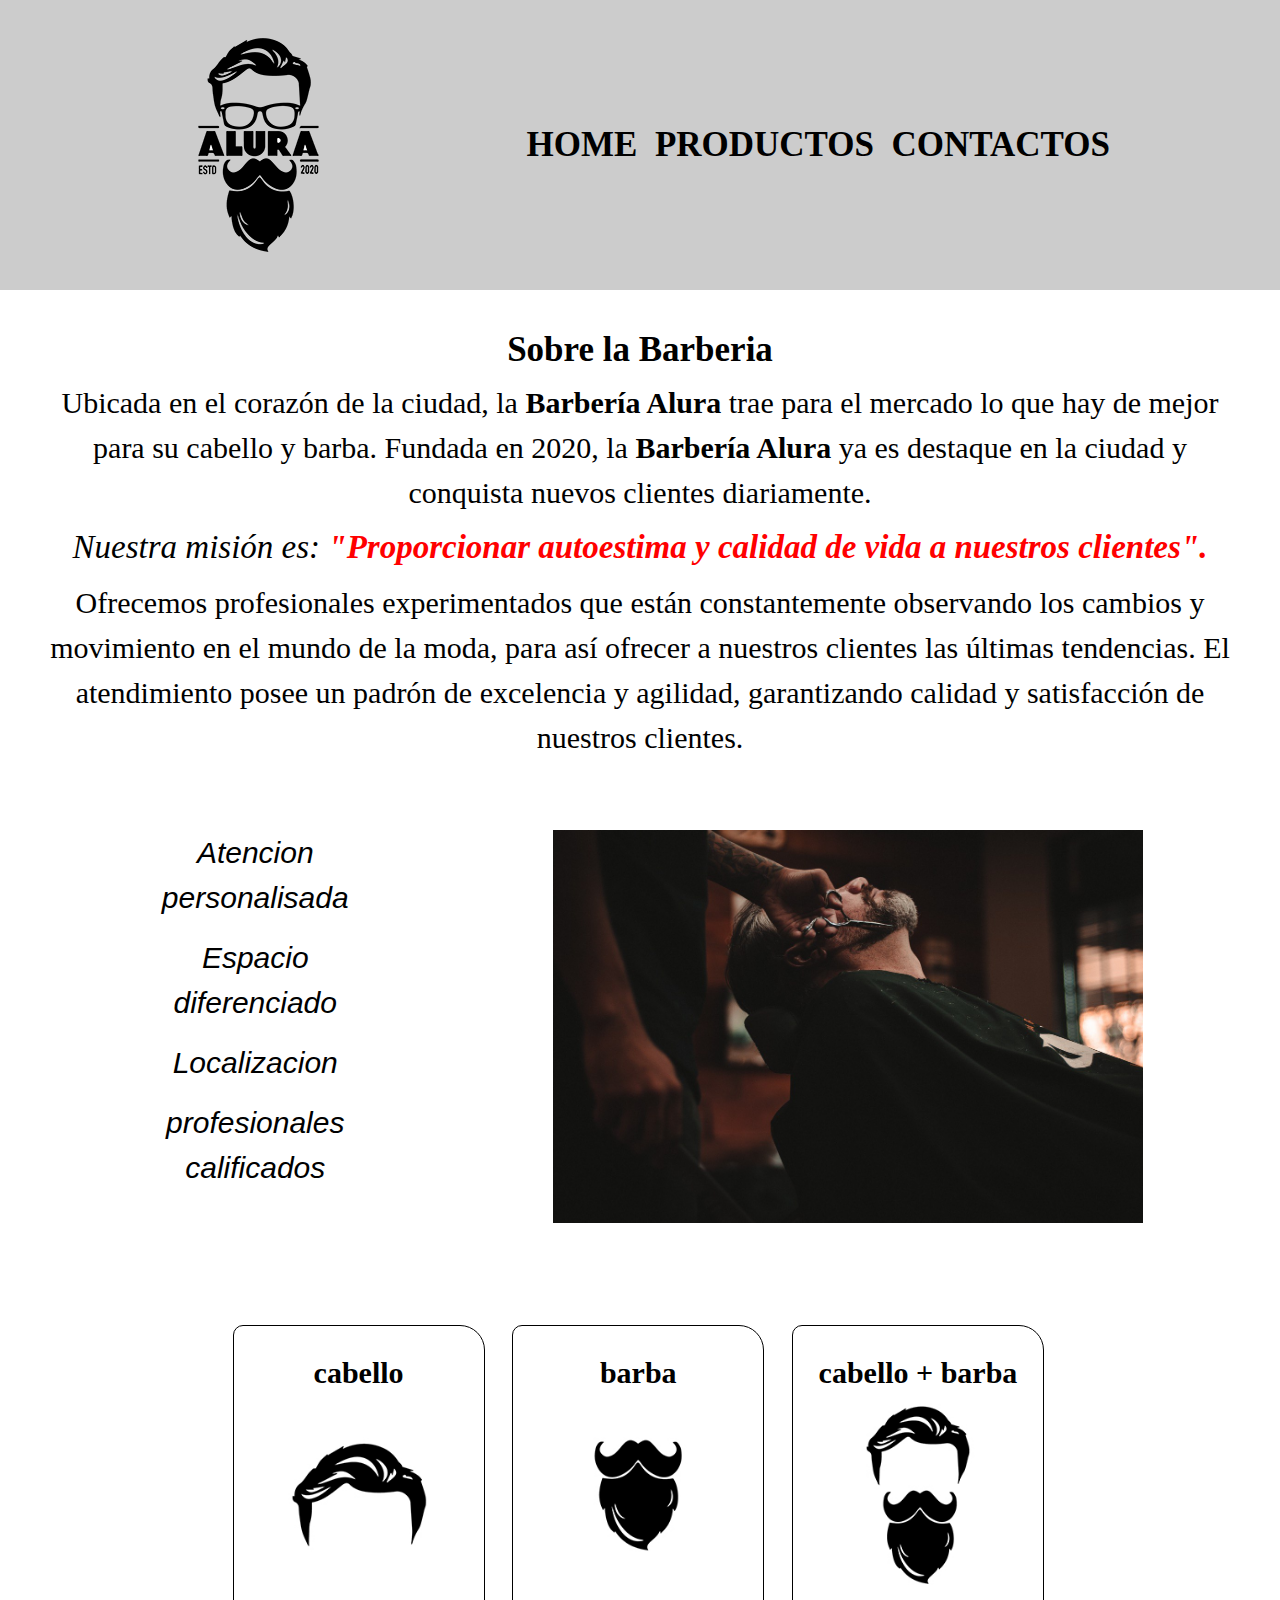
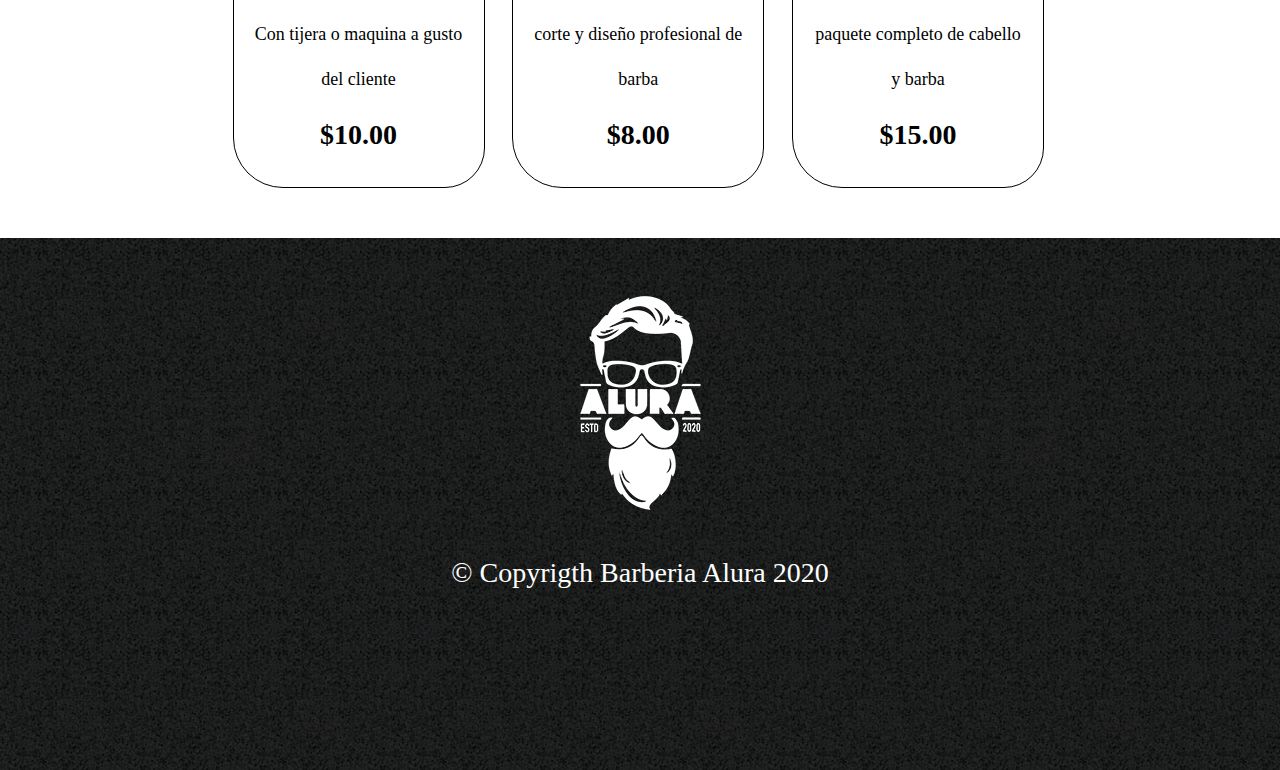
==== index.html @ 4b504077 "primera version de la pagina Barberia Alura termida" ====
<!DOCTYPE html>
<html lang="es">
<head>
    <meta charset="UTF-8">
    <meta http-equiv="X-UA-Compatible" content="IE=edge">
    <meta name="viewport" content="width=device-width, initial-scale=1.0">
    <link rel="stylesheet" href="./style.css">
    <title>Barberia</title>
</head>
<body>
        <header>
            <div class="caja">
                
                <img src="./banner/logo.png" alt="" class="logo">
        
                    <nav>
                        <ul class="navegacion">
                            <li>
                                <a href="#sobreNosotros">Home</a>
                            </li>
                            <li>
                                <a href="#proDuctos">Productos</a>
                            </li>
                            <li>
                                <a href="#contactosId">Contactos</a>
                            </li>
                        </ul>
                    </nav>
            </div>
            
        </header>
    <main>
    <!--img src="./banner/banner.jpg" alt="" class="banner"-->
    <div class="div-principal" id="sobreNosotros">
        <div class="principal">
            <h2>Sobre la Barberia</h2>
    
            <p>Ubicada en el corazón de la ciudad, la <strong>Barbería Alura</strong> trae para el mercado lo que hay de mejor para su cabello y barba. Fundada en 2020, la <strong>Barbería Alura</strong> ya es destaque en la ciudad y conquista nuevos clientes diariamente. </p>
        
            <p class="mision"><em> Nuestra misión es: <strong>"Proporcionar autoestima y calidad de vida a nuestros clientes".</strong> </em></p>
        
            <p>Ofrecemos profesionales experimentados que están constantemente observando los cambios y movimiento en el mundo de la moda, para así ofrecer a nuestros clientes las últimas tendencias. El atendimiento posee un padrón de excelencia y agilidad, garantizando calidad y satisfacción de nuestros clientes. </p>
        </div>
    
       <div class="diferenciales">
        <ul class="diferencialesUl">
            <li class="items">Atencion personalisada</li>
            <li class="items">Espacio diferenciado</li>
            <li class="items">Localizacion</li>
            <li class="items">profesionales calificados</li>
        </ul>
    
        <img src="./banner/diferenciales.jpg" alt="" class="imagenDiferenciales">
       </div>
    </div>
    

        <ul class="productos" id="proDuctos">
            <li>
                <h2>cabello</h2>
                <img src="./banner/cabello.jpg" alt="">
                <p class="producto-descripcion">Con tijera o maquina a gusto del cliente</p>
                <p class="producto-precio">$10.00</p>
            </li>
            <li>
                <h2>barba</h2>
                <img src="./banner/barba.jpg" alt="">
                <p class="producto-descripcion">corte y diseño profesional de barba</p>
                <p class="producto-precio">$8.00</p>
            </li>
            <li>
                <h2> cabello + barba</h2>
                <img src="./banner/cabello+barba.jpg" alt="">
                <p class="producto-descripcion">paquete completo de cabello y barba</p>
                <p class="producto-precio">$15.00</p>
            </li>
        </ul>
    </main>

    <footer id="contactosId">
        <img src="./banner/logo-blanco.png" alt="">
        <p class="copyrigth">&copy Copyrigth Barberia Alura 2020</p>
    </footer>
    

    
</body>
</html>
---- style.css ----
*{
    margin: 0;
    padding: 0;
    box-sizing: border-box;
}

html{
    font-size: 62.5%;
}

header{
    display: inline-table;
    width: 100%;
    background-color: #cccccc;
    padding: 20px 0 ;
}

.caja{
    /*position: relative;*/
    display: flex;
    align-items: center;
    justify-content: space-between;
    width: 940px;
    margin: 0 auto;
}

nav{
    /*position: absolute;*/
    top: 110px;
    right:0;
}

nav li{
    display: inline;
    margin: 0 0 0 15px;
}

nav a{
    text-transform: uppercase;
    color: black;
    font-weight: bold;
    font-size: 3.5rem;
    text-decoration: none;
}

nav a:hover{
    color: orange;
    text-decoration:underline;
}

/* MAIN**********************************/
main{
    display: inline-table;
}
.div-principal{
    padding: 20px 20px;
}

.banner{
    width: 100%;
}

.principal{
    padding: 20px;
}

h2{
    text-align: center;
    font-size: 3.5rem;
    font-weight: bold;
}

p{
    text-align: center;
    font-size: 3.0rem;
    line-height: 4.5rem;
    margin-top: 10px;
}

em strong{
    color: red;
}

.mision{
    font-size: 3.3rem;
}

.diferenciales{
    background-color: white;
    padding: 30px;
    margin-top: 20px;
    text-align: center;
}

.diferencialesUl{
    display: inline-block;
    vertical-align: top;
    width: 20%;
    margin-right: 15%;
}

.items{
    font-style: italic;
    list-style: none;
    margin-bottom: 15px;
    font-family: sans-serif;
    font-size: 3.0rem;
    line-height: 4.5rem;
}


.imagenDiferenciales{
    width: 50%;
}

.productos{
    width: 940px;
    margin: 0 auto;
    padding: 50px;
}

.productos li{
    display: inline-block;
    text-align: center;
    width: 30%;
    vertical-align: top;
    margin: 0 1.5%;
    padding: 30px 20px;
    box-sizing: border-box;
    border: 1px solid black;
    border-radius: 10px 25px 40px 50px;
    cursor: pointer;
}

.productos li:hover{
    border: 1px solid orange;
}

.productos li:active{
    border: 1px solid green;
}

.productos h2{
    font-size: 3.0rem;
    font-weight: bold;
    text-align: center;
}

.productos li:hover h2{
    font-size: 3.1rem;
}

.productos img{
    width: 100%;
}

.producto-descripcion{
    font-size: 18px;
}

.producto-precio{
    font-size: 28px;
    font-weight: bold;
    margin-top: 10px;
}

/*FOOTER*******************************/

footer{
    text-align: center;
    background-image: url(./banner/bg.jpg);
    padding: 40px;
    min-width: 950px;
    height: 532px;
}


.copyrigth{
    color: white;
    font-size: 2.8rem;
    margin: 20px;
}
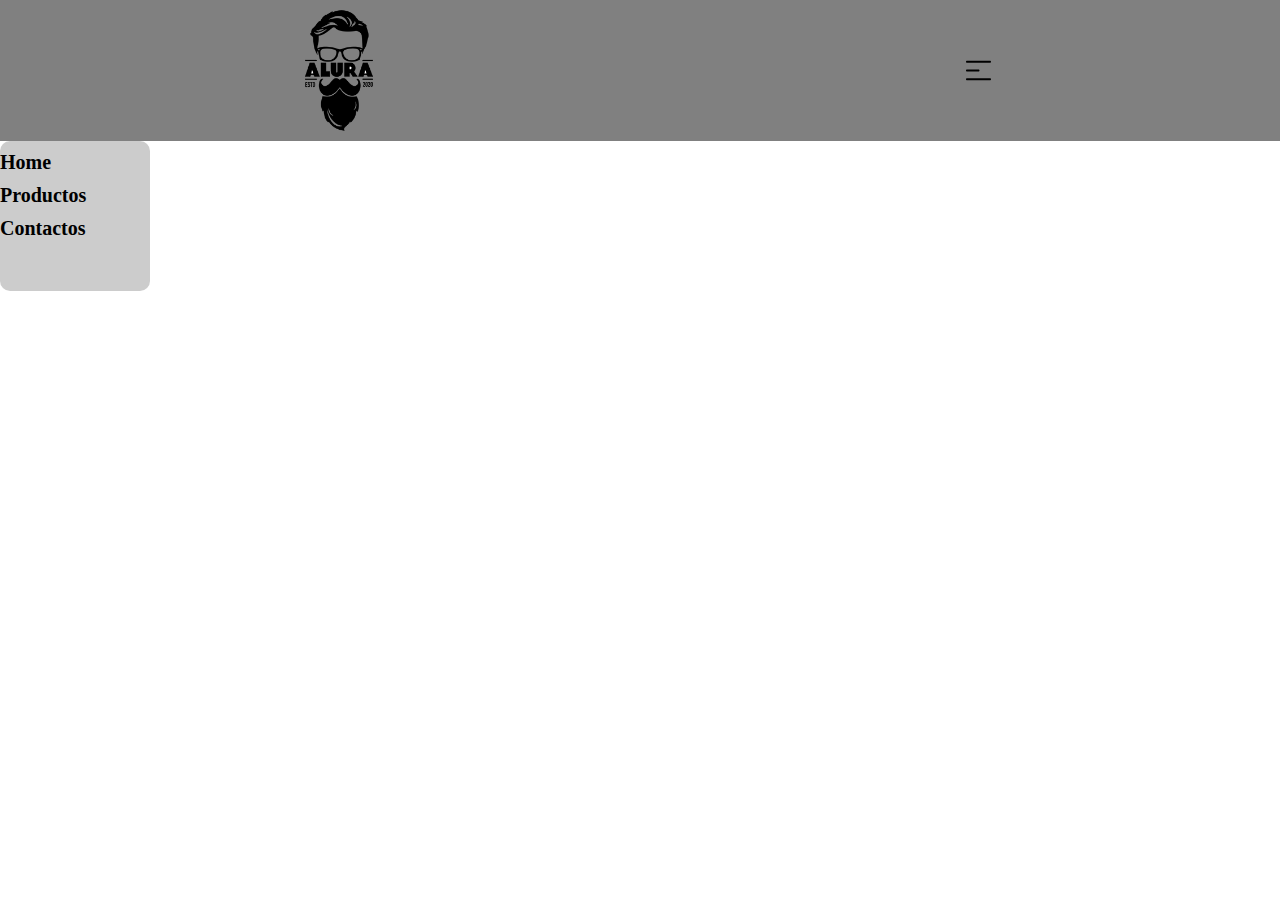
==== commit db0b2075: "menu exclisivo para la vesion mobile, index y style modificados" ====
--- a/index.html
+++ b/index.html
@@ -12,8 +12,23 @@
             <div class="caja">
                 
                 <img src="./banner/logo.png" alt="" class="logo">
+                <img src="./banner/icon_menu.svg" alt="">
+
+                <aside class="navegadorMobile">
+                    <ul class="navegacion">
+                        <li>
+                            <a href="#sobreNosotros">Home</a>
+                        </li>
+                        <li>
+                            <a href="#proDuctos">Productos</a>
+                        </li>
+                        <li>
+                            <a href="#contactosId">Contactos</a>
+                        </li>
+                    </ul>
+                </aside>
         
-                    <nav>
+                    <nav class="navegadorDesktop">
                         <ul class="navegacion">
                             <li>
                                 <a href="#sobreNosotros">Home</a>
@@ -29,8 +44,8 @@
             </div>
             
         </header>
-    <main>
-    <!--img src="./banner/banner.jpg" alt="" class="banner"-->
+    <!--main>
+    
     <div class="div-principal" id="sobreNosotros">
         <div class="principal">
             <h2>Sobre la Barberia</h2>
@@ -75,12 +90,12 @@
                 <p class="producto-precio">$15.00</p>
             </li>
         </ul>
-    </main>
+    </!--main-->
 
-    <footer id="contactosId">
+    <!--footer id="contactosId">
         <img src="./banner/logo-blanco.png" alt="">
         <p class="copyrigth">&copy Copyrigth Barberia Alura 2020</p>
-    </footer>
+    </!--footer-->
     
 
     
--- a/style.css
+++ b/style.css
@@ -9,45 +9,54 @@
 }
 
 header{
-    display: inline-table;
     width: 100%;
-    background-color: #cccccc;
-    padding: 20px 0 ;
+    background-color: gray;
 }
 
 .caja{
-    /*position: relative;*/
+    position: relative;
     display: flex;
     align-items: center;
-    justify-content: space-between;
-    width: 940px;
-    margin: 0 auto;
+    justify-content: space-around;
 }
 
-nav{
-    /*position: absolute;*/
-    top: 110px;
-    right:0;
+.caja .logo{
+    width: 100px;
 }
 
-nav li{
-    display: inline;
-    margin: 0 0 0 15px;
+.navegadorMobile{
+    position: absolute;
+    top: 141px;
+    left: 0;
+    width: 150px;
+    height: 150px;
+    border-radius: 10px;
+    padding-top: 10px;
+    background-color: #cccccc;
 }
 
-nav a{
-    text-transform: uppercase;
-    color: black;
-    font-weight: bold;
-    font-size: 3.5rem;
-    text-decoration: none;
+.navegadorMobile ul{
+    list-style: none;
 }
 
-nav a:hover{
-    color: orange;
-    text-decoration:underline;
+.navegadorMobile ul li{
+    margin-bottom: 10px;
 }
 
+.navegadorMobile a{
+    text-decoration: none;
+    font-size: 2.0rem;
+    font-weight: bold;
+    color: black;
+}
+
+.navegadorMobile a:hover{
+    color: orangered;
+}
+
+.navegadorDesktop{
+    display: none;
+}
 /* MAIN**********************************/
 main{
     display: inline-table;
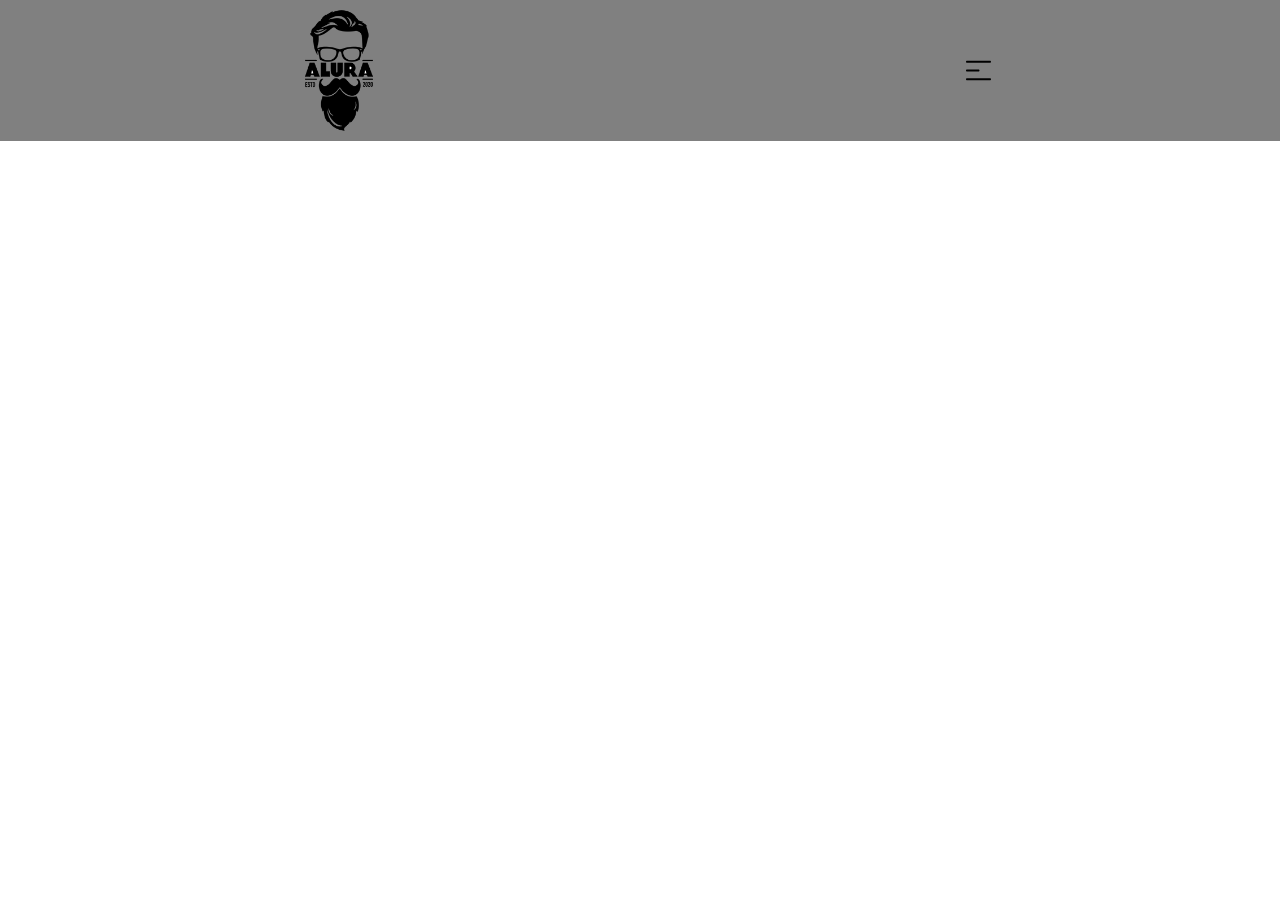
==== commit dabe8e04: "implementamos el menu con javascript en el header" ====
--- a/index.html
+++ b/index.html
@@ -12,9 +12,9 @@
             <div class="caja">
                 
                 <img src="./banner/logo.png" alt="" class="logo">
-                <img src="./banner/icon_menu.svg" alt="">
+                <img src="./banner/icon_menu.svg" alt="" id="icon-menu-mobile">
 
-                <aside class="navegadorMobile">
+                <aside class="navegadorMobile inactive">
                     <ul class="navegacion">
                         <li>
                             <a href="#sobreNosotros">Home</a>
@@ -98,6 +98,6 @@
     </!--footer-->
     
 
-    
+    <script src="./main.js"></script>
 </body>
 </html>--- a/style.css
+++ b/style.css
@@ -22,6 +22,10 @@
 
 .caja .logo{
     width: 100px;
+}
+
+.inactive{
+    display: none;
 }
 
 .navegadorMobile{
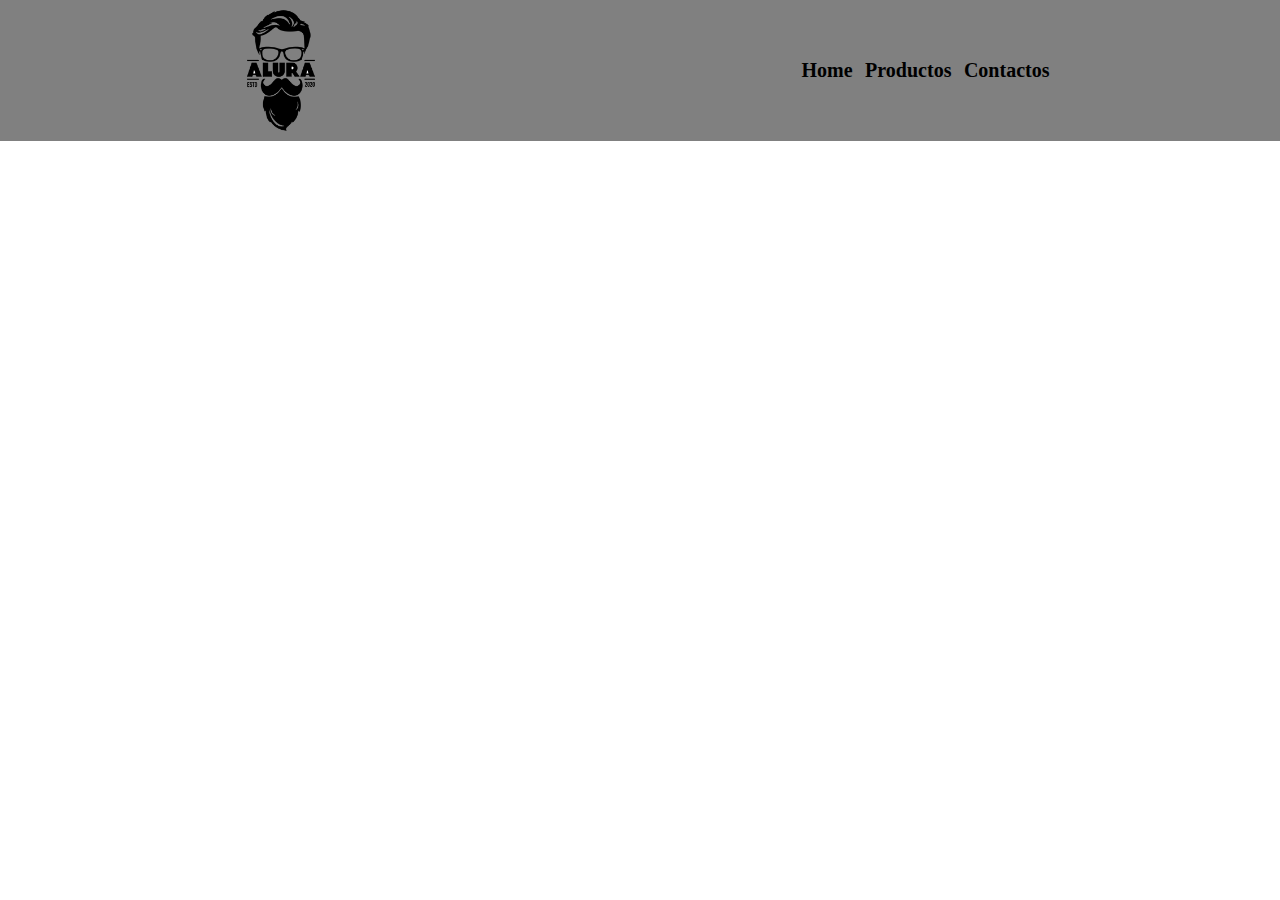
==== commit d03550fc: "estilos para el menu desktop y menu mobile terminados" ====
--- a/index.html
+++ b/index.html
@@ -5,6 +5,7 @@
     <meta http-equiv="X-UA-Compatible" content="IE=edge">
     <meta name="viewport" content="width=device-width, initial-scale=1.0">
     <link rel="stylesheet" href="./style.css">
+    <link rel="stylesheet" href="./desktop.css" media="(min-width: 700px)">
     <title>Barberia</title>
 </head>
 <body>
@@ -90,7 +91,7 @@
                 <p class="producto-precio">$15.00</p>
             </li>
         </ul>
-    </!--main-->
+    </!--main>
 
     <!--footer id="contactosId">
         <img src="./banner/logo-blanco.png" alt="">
--- a/desktop.css
+++ b/desktop.css
@@ -0,0 +1,29 @@
+#icon-menu-mobile{
+    display: none;
+}
+
+.navegadorDesktop{
+    display: flex;
+}
+
+.navegadorDesktop .navegacion{
+    list-style: none;
+
+}
+
+.navegacion li{
+    display: inline-block;
+    margin-left: 10px;
+}
+
+.navegadorDesktop a{
+    text-decoration: none;
+    font-size: 2.0rem;
+    font-weight: bold;
+    color: black;
+}
+
+.navegadorDesktop a:hover{
+    color: orangered;
+    text-decoration: underline;
+}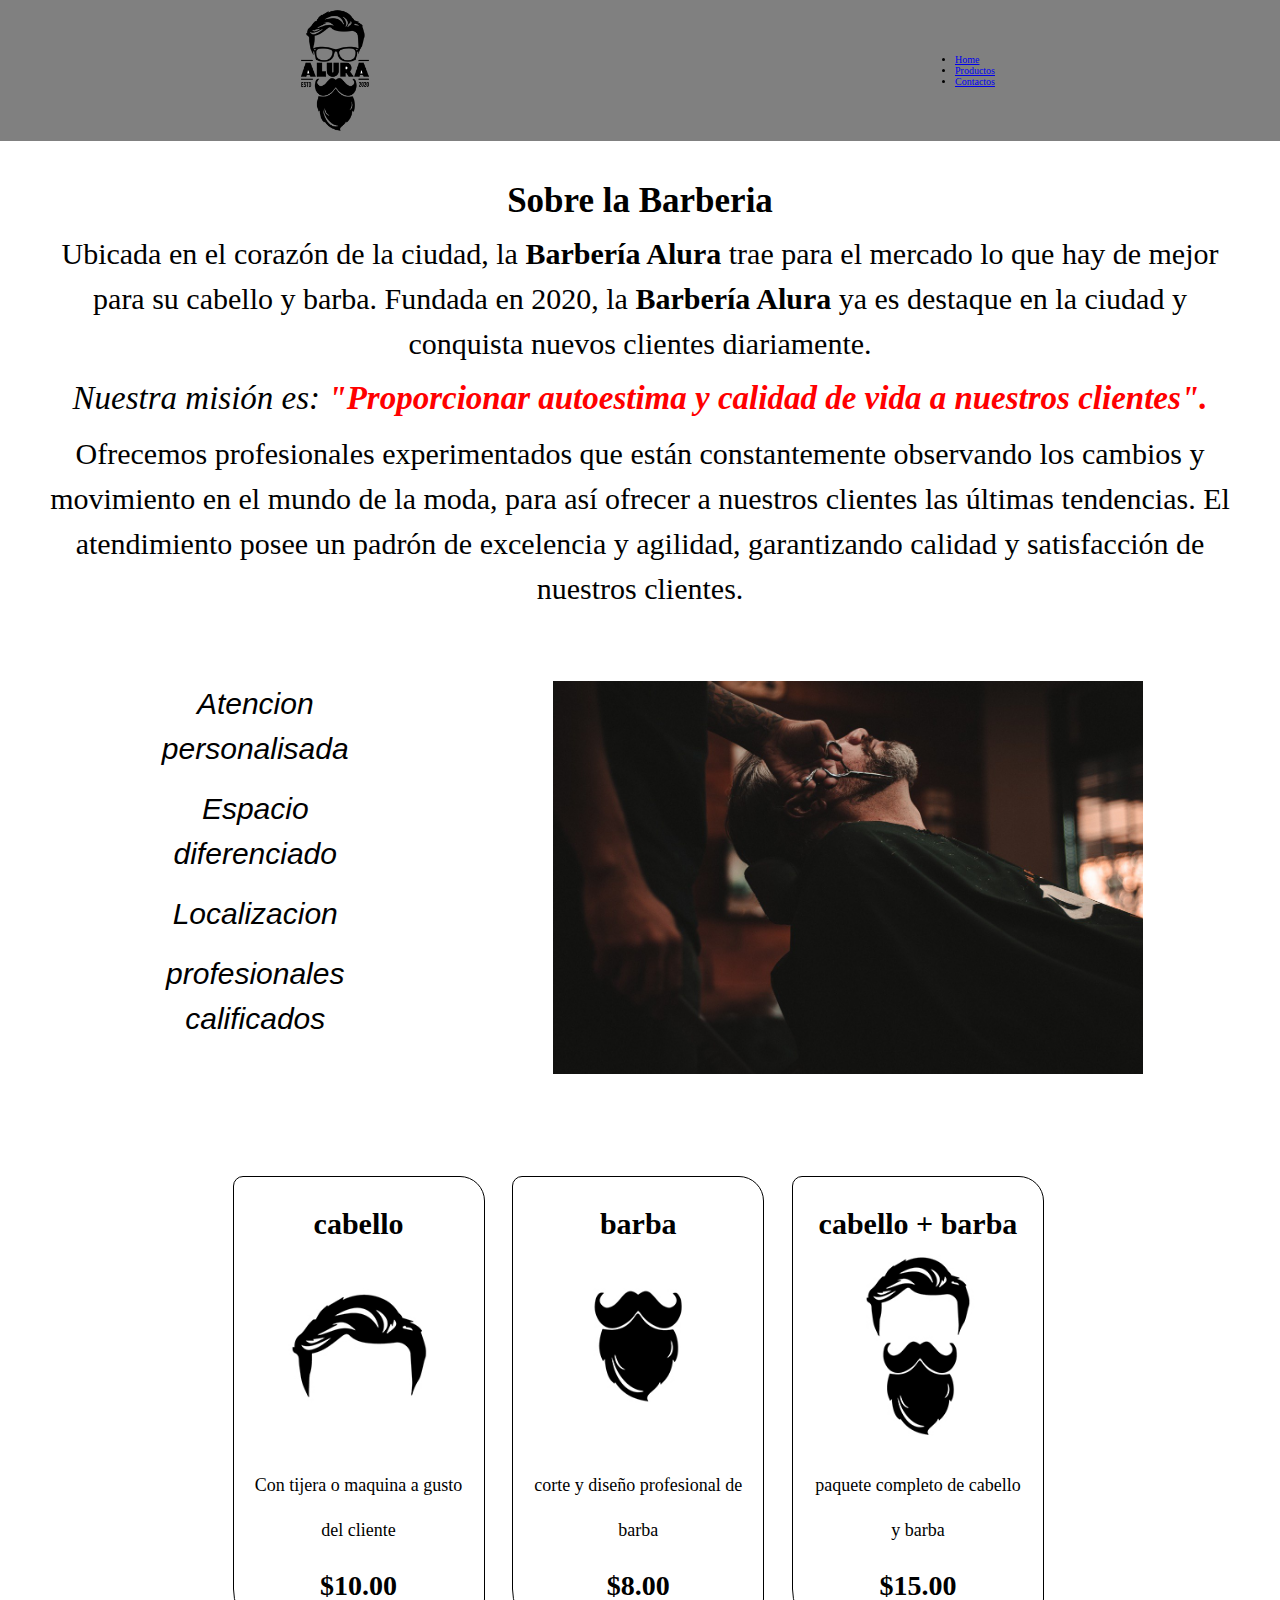
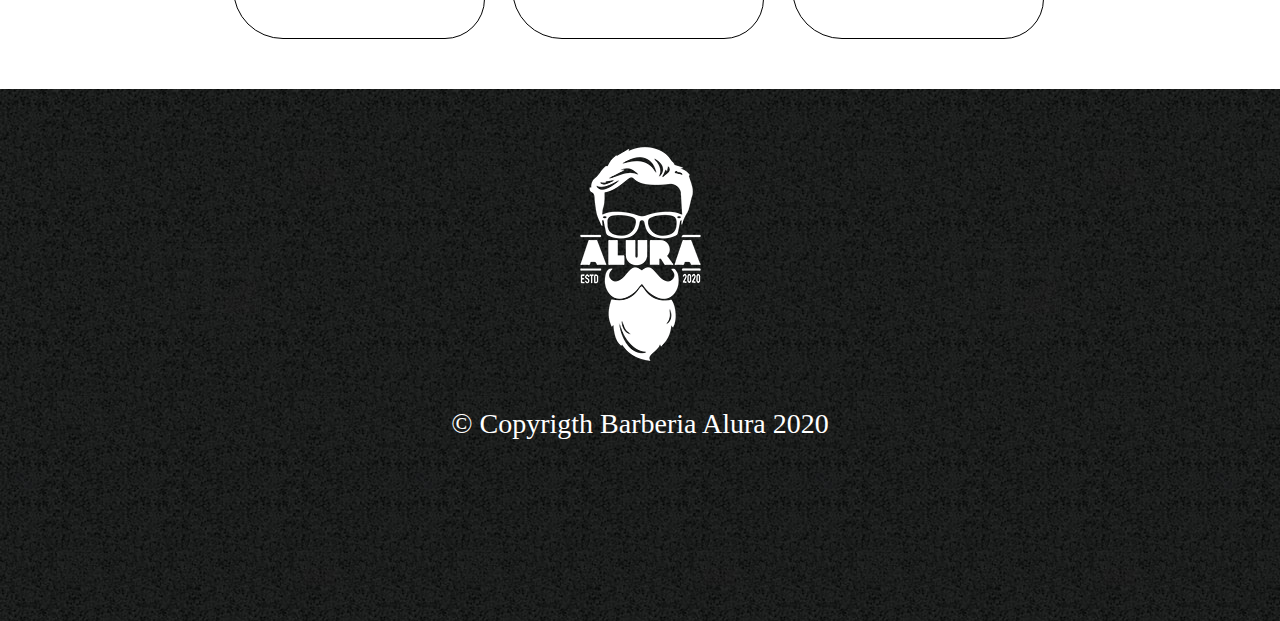
==== commit c8d18f89: "enlaces" ====
--- a/index.html
+++ b/index.html
@@ -5,7 +5,6 @@
     <meta http-equiv="X-UA-Compatible" content="IE=edge">
     <meta name="viewport" content="width=device-width, initial-scale=1.0">
     <link rel="stylesheet" href="./style.css">
-    <link rel="stylesheet" href="./desktop.css" media="(min-width: 700px)">
     <title>Barberia</title>
 </head>
 <body>
@@ -13,40 +12,25 @@
             <div class="caja">
                 
                 <img src="./banner/logo.png" alt="" class="logo">
-                <img src="./banner/icon_menu.svg" alt="" id="icon-menu-mobile">
-
-                <aside class="navegadorMobile inactive">
-                    <ul class="navegacion">
-                        <li>
-                            <a href="#sobreNosotros">Home</a>
-                        </li>
-                        <li>
-                            <a href="#proDuctos">Productos</a>
-                        </li>
-                        <li>
-                            <a href="#contactosId">Contactos</a>
-                        </li>
-                    </ul>
-                </aside>
         
-                    <nav class="navegadorDesktop">
+                    <nav>
                         <ul class="navegacion">
                             <li>
-                                <a href="#sobreNosotros">Home</a>
+                                <a href="/productos.html">Home</a>
                             </li>
                             <li>
                                 <a href="#proDuctos">Productos</a>
                             </li>
                             <li>
-                                <a href="#contactosId">Contactos</a>
+                                <a href="/formulario.html">Contactos</a>
                             </li>
                         </ul>
                     </nav>
             </div>
             
         </header>
-    <!--main>
-    
+    <main>
+    <!--img src="./banner/banner.jpg" alt="" class="banner"-->
     <div class="div-principal" id="sobreNosotros">
         <div class="principal">
             <h2>Sobre la Barberia</h2>
@@ -91,14 +75,14 @@
                 <p class="producto-precio">$15.00</p>
             </li>
         </ul>
-    </!--main>
+    </main>
 
-    <!--footer id="contactosId">
+    <footer id="contactosId">
         <img src="./banner/logo-blanco.png" alt="">
         <p class="copyrigth">&copy Copyrigth Barberia Alura 2020</p>
-    </!--footer-->
+    </footer>
     
 
-    <script src="./main.js"></script>
+    
 </body>
 </html>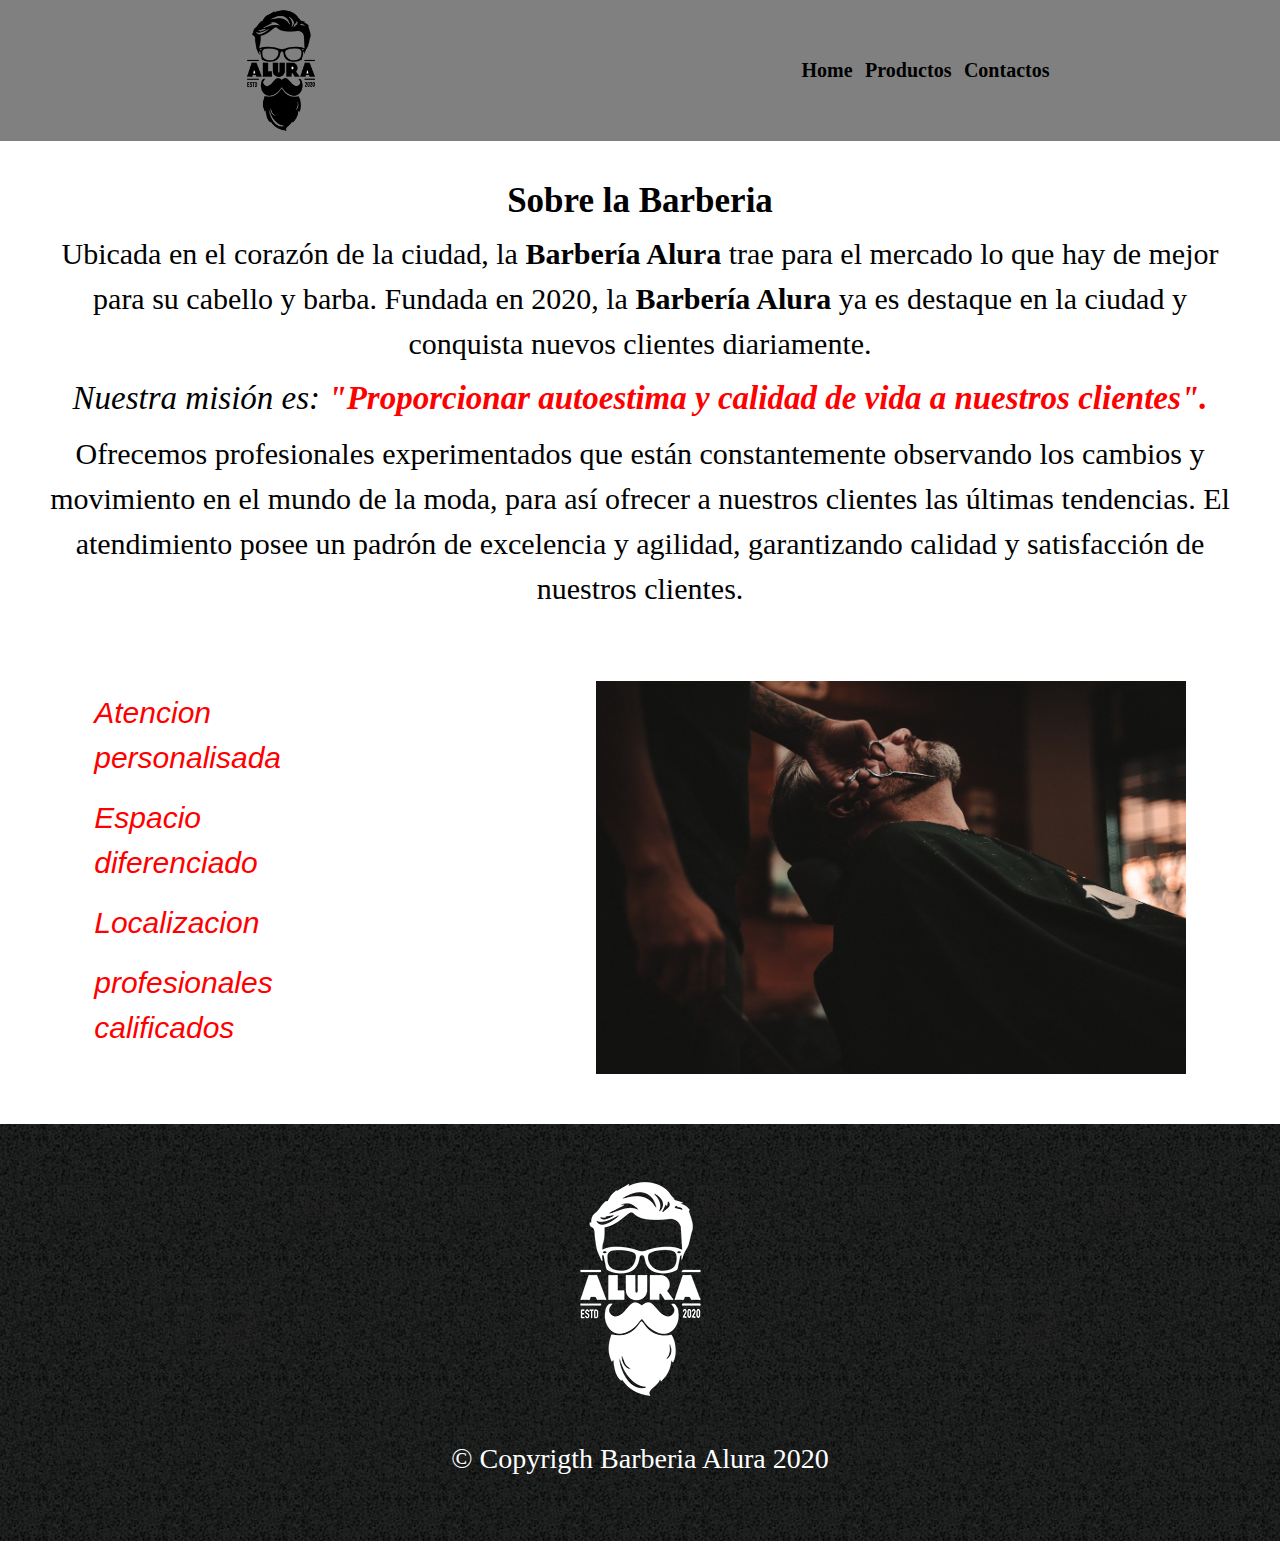
==== commit 6220842d: "pagina de incio terminada para mobile y desktop" ====
--- a/index.html
+++ b/index.html
@@ -5,6 +5,7 @@
     <meta http-equiv="X-UA-Compatible" content="IE=edge">
     <meta name="viewport" content="width=device-width, initial-scale=1.0">
     <link rel="stylesheet" href="./style.css">
+    <link rel="stylesheet" href="./desktop.css" media="(min-width: 700px)">
     <title>Barberia</title>
 </head>
 <body>
@@ -12,17 +13,32 @@
             <div class="caja">
                 
                 <img src="./banner/logo.png" alt="" class="logo">
+                <img src="./banner/icon_menu.svg" alt="" id="icon-menu-mobile">
+
+                <aside class="navegadorMobile inactive">
+                    <ul class="navegacion">
+                        <li>
+                            <a href="#sobreNosotros">Home</a>
+                        </li>
+                        <li>
+                            <a href="#proDuctos">Productos</a>
+                        </li>
+                        <li>
+                            <a href="#contactosId">Contactos</a>
+                        </li>
+                    </ul>
+                </aside>
         
-                    <nav>
+                    <nav class="navegadorDesktop">
                         <ul class="navegacion">
                             <li>
-                                <a href="/productos.html">Home</a>
+                                <a href="#sobreNosotros">Home</a>
                             </li>
                             <li>
                                 <a href="#proDuctos">Productos</a>
                             </li>
                             <li>
-                                <a href="/formulario.html">Contactos</a>
+                                <a href="#contactosId">Contactos</a>
                             </li>
                         </ul>
                     </nav>
@@ -30,7 +46,7 @@
             
         </header>
     <main>
-    <!--img src="./banner/banner.jpg" alt="" class="banner"-->
+    
     <div class="div-principal" id="sobreNosotros">
         <div class="principal">
             <h2>Sobre la Barberia</h2>
@@ -55,7 +71,7 @@
     </div>
     
 
-        <ul class="productos" id="proDuctos">
+        <!--ul class="productos" id="proDuctos">
             <li>
                 <h2>cabello</h2>
                 <img src="./banner/cabello.jpg" alt="">
@@ -74,15 +90,15 @@
                 <p class="producto-descripcion">paquete completo de cabello y barba</p>
                 <p class="producto-precio">$15.00</p>
             </li>
-        </ul>
+        </!--ul-->
     </main>
 
-    <footer id="contactosId">
-        <img src="./banner/logo-blanco.png" alt="">
+    <footer >
+        <img src="./banner/logo-blanco.png" alt="" class="logoFooter">
         <p class="copyrigth">&copy Copyrigth Barberia Alura 2020</p>
     </footer>
     
 
-    
+    <script src="./main.js"></script>
 </body>
 </html>--- a/style.css
+++ b/style.css
@@ -102,7 +102,7 @@
     background-color: white;
     padding: 30px;
     margin-top: 20px;
-    text-align: center;
+    text-align: start;
 }
 
 .diferencialesUl{
@@ -113,6 +113,7 @@
 }
 
 .items{
+    color: red;
     font-style: italic;
     list-style: none;
     margin-bottom: 15px;
@@ -123,7 +124,7 @@
 
 
 .imagenDiferenciales{
-    width: 50%;
+    display: none;
 }
 
 .productos{
@@ -183,8 +184,7 @@
     text-align: center;
     background-image: url(./banner/bg.jpg);
     padding: 40px;
-    min-width: 950px;
-    height: 532px;
+   
 }
 
 
--- a/desktop.css
+++ b/desktop.css
@@ -0,0 +1,40 @@
+#icon-menu-mobile{
+    display: none;
+}
+
+.navegadorDesktop{
+    display: flex;
+}
+
+.navegadorDesktop .navegacion{
+    list-style: none;
+
+}
+
+.navegacion li{
+    display: inline-block;
+    margin-left: 10px;
+}
+
+.navegadorDesktop a{
+    text-decoration: none;
+    font-size: 2.0rem;
+    font-weight: bold;
+    color: black;
+}
+
+.navegadorDesktop a:hover{
+    color: orangered;
+    text-decoration: underline;
+}
+
+main .diferenciales{
+    display: flex;
+    align-items: center;
+    justify-content: space-around;
+}
+
+main .imagenDiferenciales{
+    width: 50%;
+    display: flex;
+}